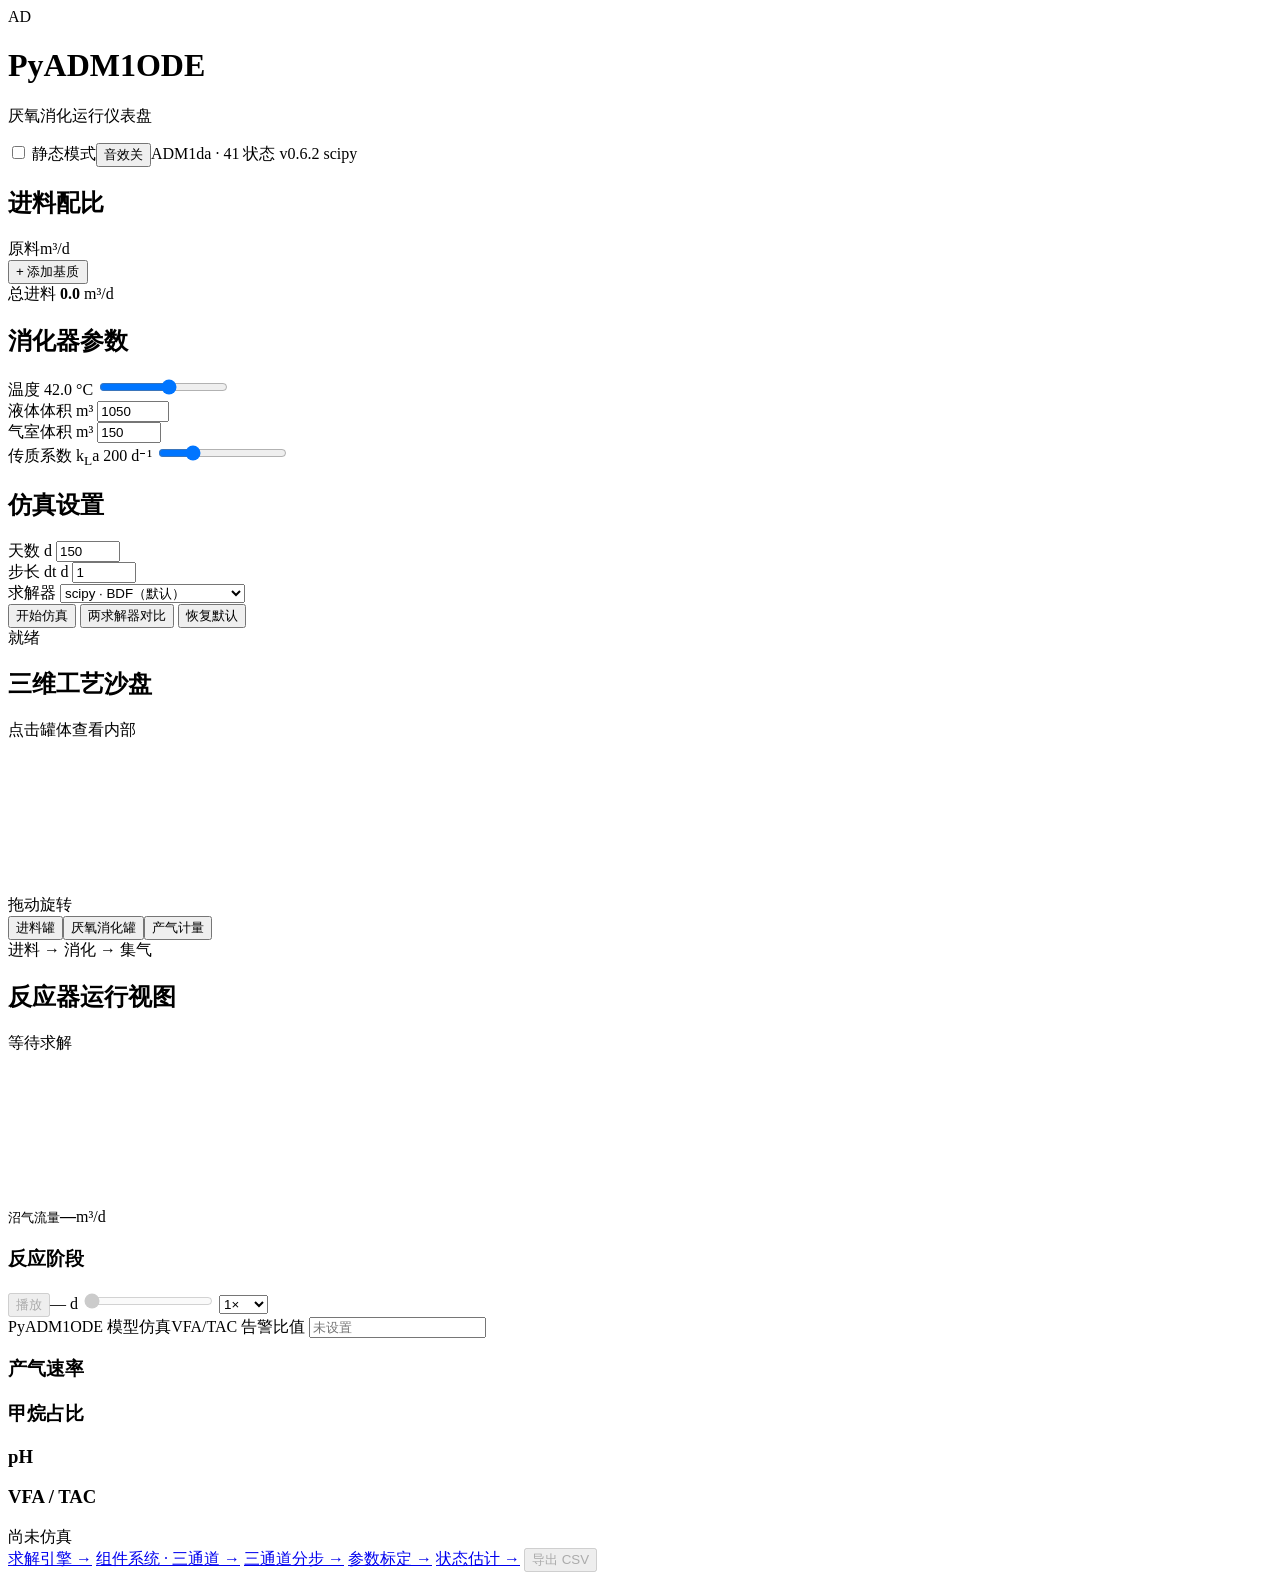
==== webdemo/static/index.html @ 799aa333 "Publish the bioenergy station and reproducible ADM1 demonstration records" ====
<!DOCTYPE html>
<html lang="zh-CN">
<head>
<meta charset="utf-8">
<meta name="viewport" content="width=device-width, initial-scale=1">
<title>PyADM1ODE · 厌氧消化可视化平台</title>
<link rel="stylesheet" href="/static/style.css">
<link rel="stylesheet" href="/static/dashboard.css">
<script src="/static/plotly.min.js"></script>
</head>
<body>

<header class="topbar">
  <div class="brand">
    <div class="logo">AD</div>
    <div class="titles">
      <h1>PyADM1ODE</h1>
      <p>厌氧消化运行仪表盘</p>
    </div>
  </div>
  <div class="badges">
    <label><input id="static-mode" type="checkbox"> 静态模式</label><button id="sound" class="btn tiny ghost" aria-pressed="false">音效关</button><span class="badge" id="badge-model">ADM1da · 41 状态</span>
    <span class="badge" id="badge-version">v0.6.2</span>
    <span class="badge accent" id="badge-backend">scipy</span>
  </div>
</header>

<div class="layout">

  <aside class="sidebar">
    <section class="card">
      <h2>进料配比</h2>
      <div class="feed-columns" aria-hidden="true"><span>原料</span><span>m³/d</span></div>
      <div id="feed-rows" class="feed-rows"></div>
      <button id="add-feed" class="btn tiny ghost">+ 添加基质</button>
      <div class="feed-total">总进料 <strong id="feed-total">0.0</strong> <span>m³/d</span></div>
    </section>

    <section class="card">
      <h2>消化器参数</h2>
      <div class="field">
        <label for="temp">温度 <output id="temp-out">42.0</output> <span class="unit">°C</span></label>
        <input type="range" id="temp" min="20" max="60" step="0.5" value="42">
      </div>
      <div class="field">
        <label for="vliq">液体体积 <span class="unit">m³</span></label>
        <input type="number" id="vliq" min="100" max="20000" step="50" value="1050">
      </div>
      <div class="field">
        <label for="vgas">气室体积 <span class="unit">m³</span></label>
        <input type="number" id="vgas" min="10" max="5000" step="10" value="150">
      </div>
      <div class="field">
        <label for="kla">传质系数 k<sub>L</sub>a <output id="kla-out">200</output> <span class="unit">d⁻¹</span></label>
        <input type="range" id="kla" min="10" max="800" step="10" value="200">
      </div>
    </section>

    <section class="card">
      <h2>仿真设置</h2>
      <div class="field two">
        <div>
          <label for="duration">天数 <span class="unit">d</span></label>
          <input type="number" id="duration" min="10" max="1000" step="10" value="150">
        </div>
        <div>
          <label for="dt">步长 dt <span class="unit">d</span></label>
          <input type="number" id="dt" min="0.25" max="5" step="0.25" value="1">
        </div>
      </div>
      <div class="field">
        <label for="backend">求解器</label>
        <select id="backend">
          <option value="scipy">scipy · BDF（默认）</option>
          <option value="adm1jl">ADM1jl · Rodas4P（Julia）</option>
        </select>
      </div>
    </section>

    <div class="actions">
      <button id="run" class="btn primary">开始仿真</button>
      <button id="compare" class="btn">两求解器对比</button>
      <button id="reset" class="btn ghost">恢复默认</button>
    </div>
    <div id="status" class="status">就绪</div>
  </aside>

  <main class="main">

    <section class="card yard" id="plant" data-phase="feed" aria-label="三维工艺沙盘">
      <div class="instrument-bar"><h2>三维工艺沙盘</h2><span id="plant-status">点击罐体查看内部</span><button id="overview" class="btn tiny ghost" hidden>返回全景</button></div>
      <div id="plantViewport">
        <canvas id="vatScene" aria-label="三维设备，可拖动旋转"></canvas>
        <div class="viewTools"><span>拖动旋转</span><button id="resetView" class="btn tiny ghost" hidden>重置视角</button></div>
        <div class="plant-line"><button id="feedNode" class="btn station">进料罐</button><button id="digNode" class="btn station">厌氧消化罐</button><button id="gasNode" class="btn station">产气计量</button></div>
        <div id="inspectionTools" hidden><span id="shotLabel"></span><button id="previewShot" class="btn tiny">预演反应镜头</button></div>
      </div>
      <div class="plant-foot"><span id="plant-reading">进料 → 消化 → 集气</span><button id="plant-action" class="btn tiny" hidden></button></div>
    </section>
    <section class="card instrument">
      <div class="instrument-bar"><h2>反应器运行视图</h2><span id="mode-label">等待求解</span><b id="steady" hidden>产气稳态达成 ✓</b></div>
      <div class="instrument-grid"><div class="vessel-wrap"><canvas id="vessel" aria-label="反应器粒子剖面，四阶段可用右侧按钮选择"></canvas>
        </div>
        <div class="stage-panel"><div class="gas-read"><small>沼气流量</small><strong id="flow-now">—</strong><span>m³/d</span></div><h3>反应阶段</h3><div id="stage-buttons"></div><strong id="stage-value"></strong><small id="stage-detail"></small></div></div>
      <div class="bar"><button id="play" class="btn tiny" disabled>播放</button><output id="stamp">— d</output>
        <input aria-label="回放时间点" id="seek" type="range" min="0" max="0" value="0" disabled>
        <select aria-label="回放速度" id="speed"><option>0.5×</option><option selected>1×</option><option>2×</option><option>4×</option></select></div>
      <div class="source-line"><span id="origin">PyADM1ODE 模型仿真</span><label>VFA/TAC 告警比值 <input type="number" min="0.01" step="any" id="ratio-limit" placeholder="未设置"></label></div>
    </section>

    <section class="kpis" id="kpis"></section>

    <section class="charts">
      <div class="card chart"><h3>产气速率</h3><div id="chart-gas" class="plot"></div></div>
      <div class="card chart"><h3>甲烷占比</h3><div id="chart-pct" class="plot"></div></div>
      <div class="card chart"><h3>pH</h3><div id="chart-ph" class="plot"></div></div>
      <div class="card chart"><h3>VFA / TAC</h3><div id="chart-vfa" class="plot"></div></div>
    </section>

    <section class="card compare" id="compare-panel" hidden>
      <h2>求解器对比</h2>
      <div id="race"></div><div id="compare-body"></div>
    </section>

    <footer class="footer">
      <span id="run-meta">尚未仿真</span>
      <div class="footer-actions">
        <a class="btn tiny ghost" href="/engine" target="_blank" rel="noopener">求解引擎 →</a>
        <a class="btn tiny ghost" href="/system" target="_blank" rel="noopener">组件系统 · 三通道 →</a>
        <a class="btn tiny ghost" href="/trace" target="_blank" rel="noopener">三通道分步 →</a>
        <a class="btn tiny ghost" href="/calibration" target="_blank" rel="noopener">参数标定 →</a>
        <a class="btn tiny ghost" href="/estimation" target="_blank" rel="noopener">状态估计 →</a>
        <button id="export" class="btn tiny ghost" disabled>导出 CSV</button>
      </div>
    </footer>

  </main>
</div>

<script src="/static/app.js"></script>
<script src="/static/dashboard.js"></script>
<script src="/static/plant/three.min.js"></script>
<script src="/static/plant/gsap.min.js"></script>
<script src="/static/plant/reactor05.js"></script>
<script src="/static/plant/plant.js"></script>
<script src="/static/plant/link.js"></script>
</body>
</html>
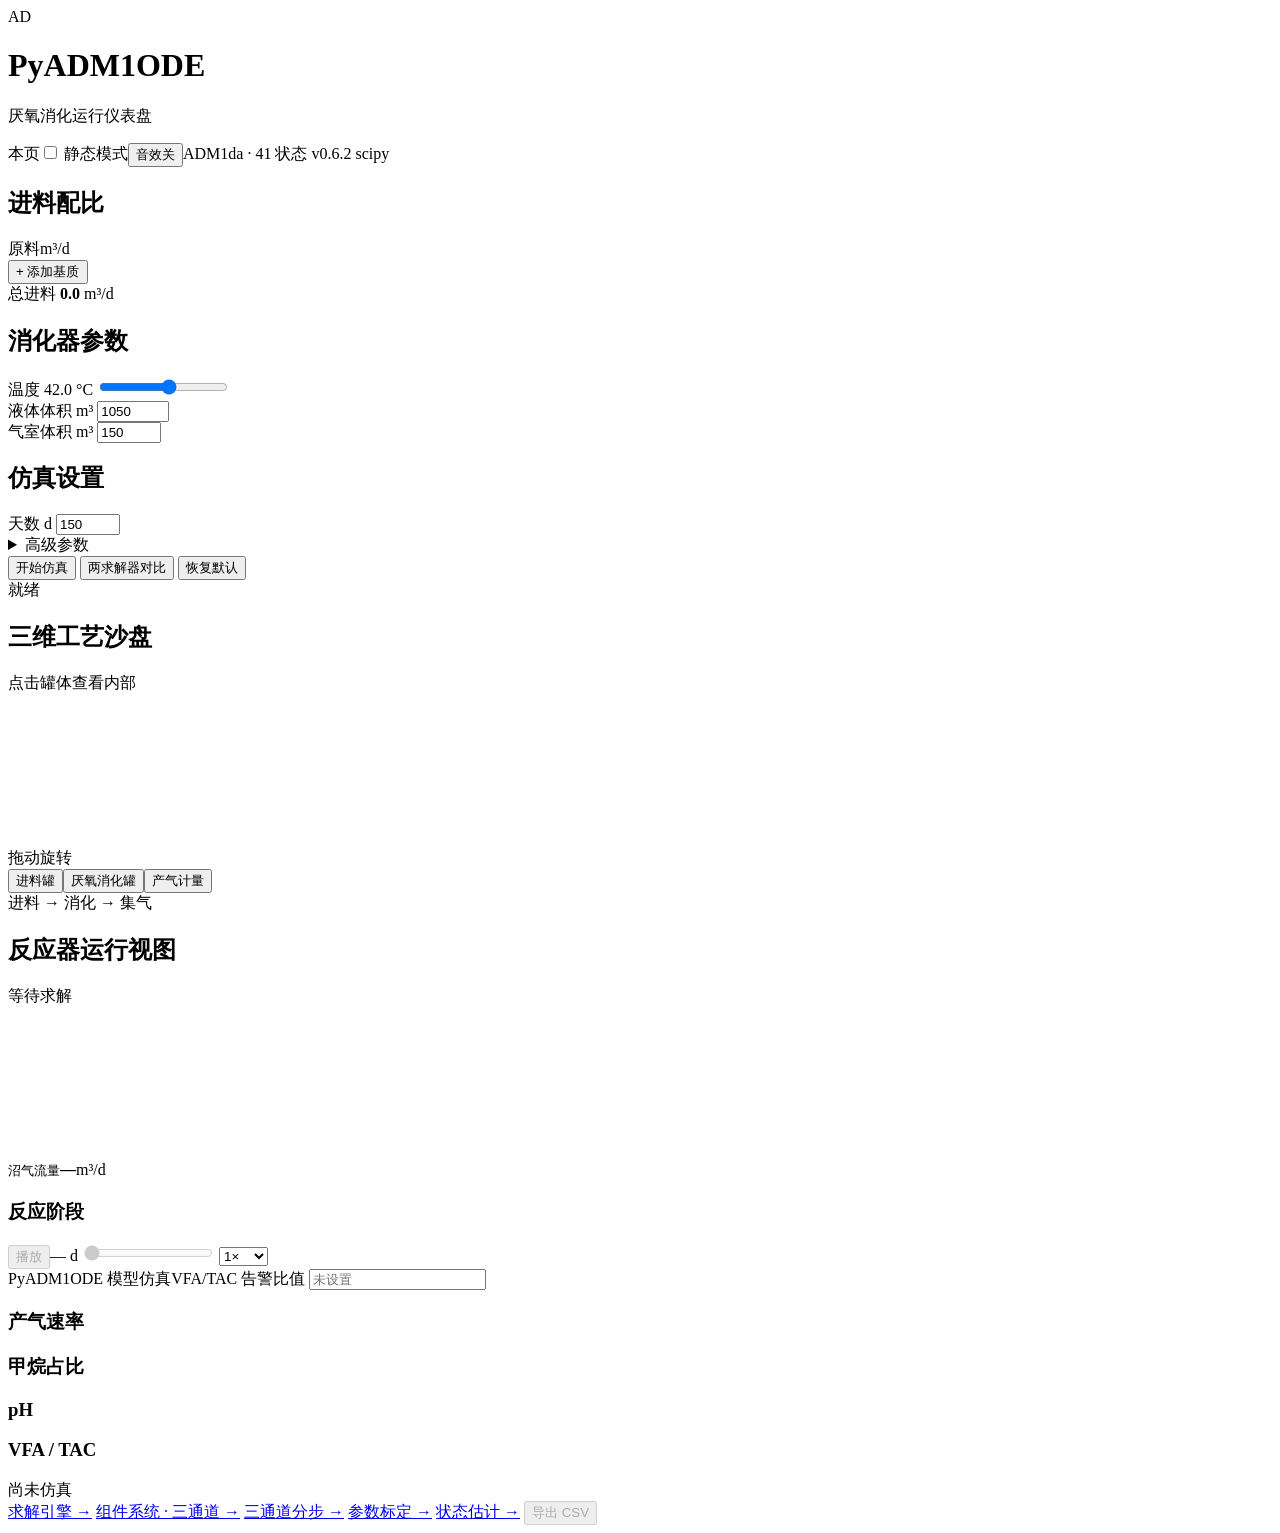
==== commit c7754706: "feat(ui): publish approved console shell and DOM microinteractions" ====
--- a/webdemo/static/index.html
+++ b/webdemo/static/index.html
@@ -1,11 +1,15 @@
 <!DOCTYPE html>
-<html lang="zh-CN">
+<html lang="zh-CN" data-ui-shell="dashboard">
 <head>
 <meta charset="utf-8">
 <meta name="viewport" content="width=device-width, initial-scale=1">
 <title>PyADM1ODE · 厌氧消化可视化平台</title>
+<script>/* Explicit embed hint: only the workbench marks its iframe element. Standalone /#plant is unaffected. */
+try{var f=window.frameElement;if(f&&f.dataset&&f.dataset.uiEmbed==="workbench")document.documentElement.dataset.uiEmbed="workbench";}catch(e){}</script>
 <link rel="stylesheet" href="/static/style.css">
 <link rel="stylesheet" href="/static/dashboard.css">
+<link rel="stylesheet" href="/static/ui-tokens.css">
+<link rel="stylesheet" href="/static/ui-dashboard.css">
 <script src="/static/plotly.min.js"></script>
 </head>
 <body>
@@ -19,7 +23,7 @@
     </div>
   </div>
   <div class="badges">
-    <label><input id="static-mode" type="checkbox"> 静态模式</label><button id="sound" class="btn tiny ghost" aria-pressed="false">音效关</button><span class="badge" id="badge-model">ADM1da · 41 状态</span>
+    <span class="uiScope" title="本页设置与工作台顶栏的音效、静态模式相互独立">本页</span><label><input id="static-mode" type="checkbox"> 静态模式</label><button id="sound" class="btn tiny ghost" aria-pressed="false">音效关</button><span class="badge" id="badge-model">ADM1da · 41 状态</span>
     <span class="badge" id="badge-version">v0.6.2</span>
     <span class="badge accent" id="badge-backend">scipy</span>
   </div>
@@ -50,39 +54,42 @@
         <label for="vgas">气室体积 <span class="unit">m³</span></label>
         <input type="number" id="vgas" min="10" max="5000" step="10" value="150">
       </div>
-      <div class="field">
-        <label for="kla">传质系数 k<sub>L</sub>a <output id="kla-out">200</output> <span class="unit">d⁻¹</span></label>
-        <input type="range" id="kla" min="10" max="800" step="10" value="200">
-      </div>
     </section>
 
     <section class="card">
       <h2>仿真设置</h2>
-      <div class="field two">
-        <div>
-          <label for="duration">天数 <span class="unit">d</span></label>
-          <input type="number" id="duration" min="10" max="1000" step="10" value="150">
+      <div class="field">
+        <label for="duration">天数 <span class="unit">d</span></label>
+        <input type="number" id="duration" min="10" max="1000" step="10" value="150">
+      </div>
+      <details class="uiAdvanced">
+        <summary>高级参数 <span class="uiSummary" id="advSummary"></span></summary>
+        <div class="field">
+          <label for="kla">传质系数 k<sub>L</sub>a <output id="kla-out">200</output> <span class="unit">d⁻¹</span></label>
+          <input type="range" id="kla" min="10" max="800" step="10" value="200">
         </div>
-        <div>
+        <div class="field">
           <label for="dt">步长 dt <span class="unit">d</span></label>
           <input type="number" id="dt" min="0.25" max="5" step="0.25" value="1">
         </div>
-      </div>
-      <div class="field">
-        <label for="backend">求解器</label>
-        <select id="backend">
-          <option value="scipy">scipy · BDF（默认）</option>
-          <option value="adm1jl">ADM1jl · Rodas4P（Julia）</option>
-        </select>
-      </div>
+        <div class="field">
+          <label for="backend">求解器</label>
+          <select id="backend">
+            <option value="scipy">scipy · BDF（默认）</option>
+            <option value="adm1jl">ADM1jl · Rodas4P（Julia）</option>
+          </select>
+        </div>
+      </details>
     </section>
 
-    <div class="actions">
-      <button id="run" class="btn primary">开始仿真</button>
-      <button id="compare" class="btn">两求解器对比</button>
-      <button id="reset" class="btn ghost">恢复默认</button>
+    <div class="uiSubmit">
+      <div class="actions">
+        <button id="run" class="btn primary">开始仿真</button>
+        <button id="compare" class="btn">两求解器对比</button>
+        <button id="reset" class="btn ghost">恢复默认</button>
+      </div>
+      <div id="status" class="status">就绪</div>
     </div>
-    <div id="status" class="status">就绪</div>
   </aside>
 
   <main class="main">
@@ -144,5 +151,6 @@
 <script src="/static/plant/reactor05.js"></script>
 <script src="/static/plant/plant.js"></script>
 <script src="/static/plant/link.js"></script>
+<script src="/static/ui-dashboard.js"></script>
 </body>
-</html>
+</html>
